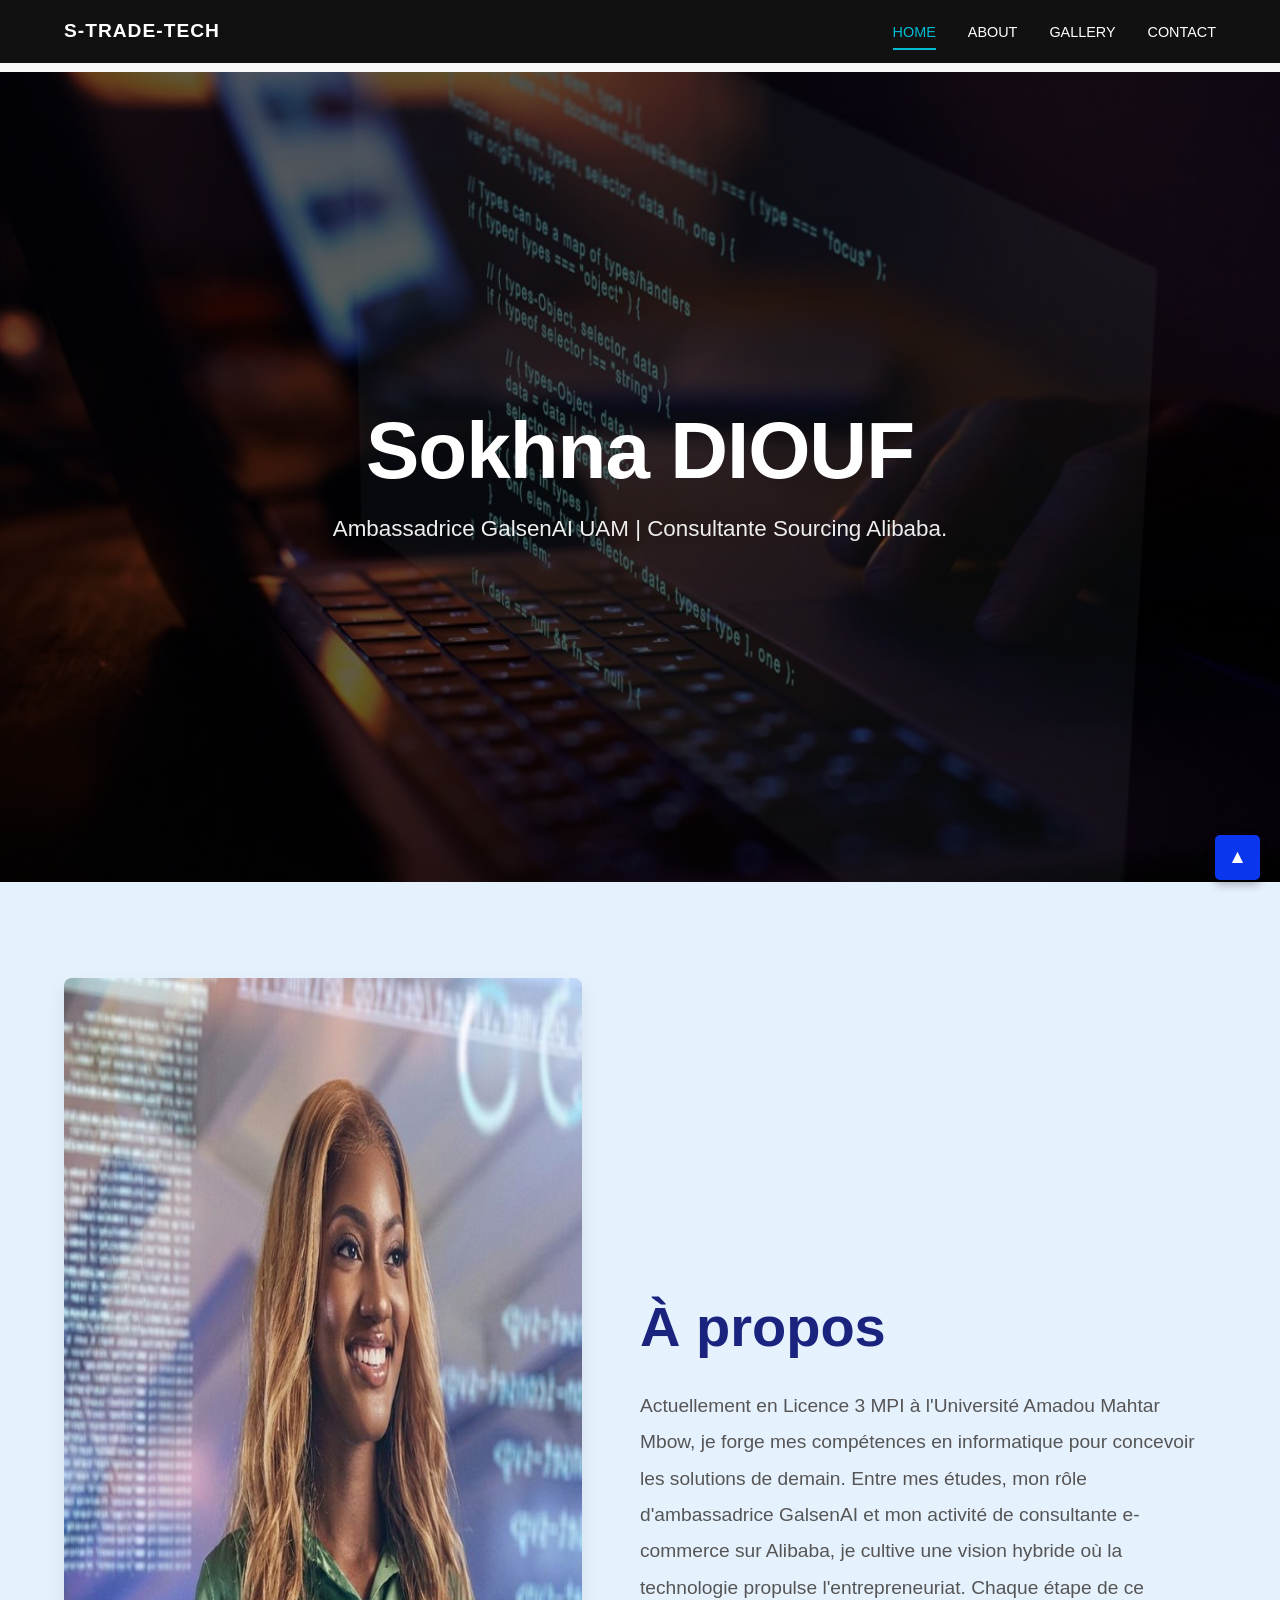
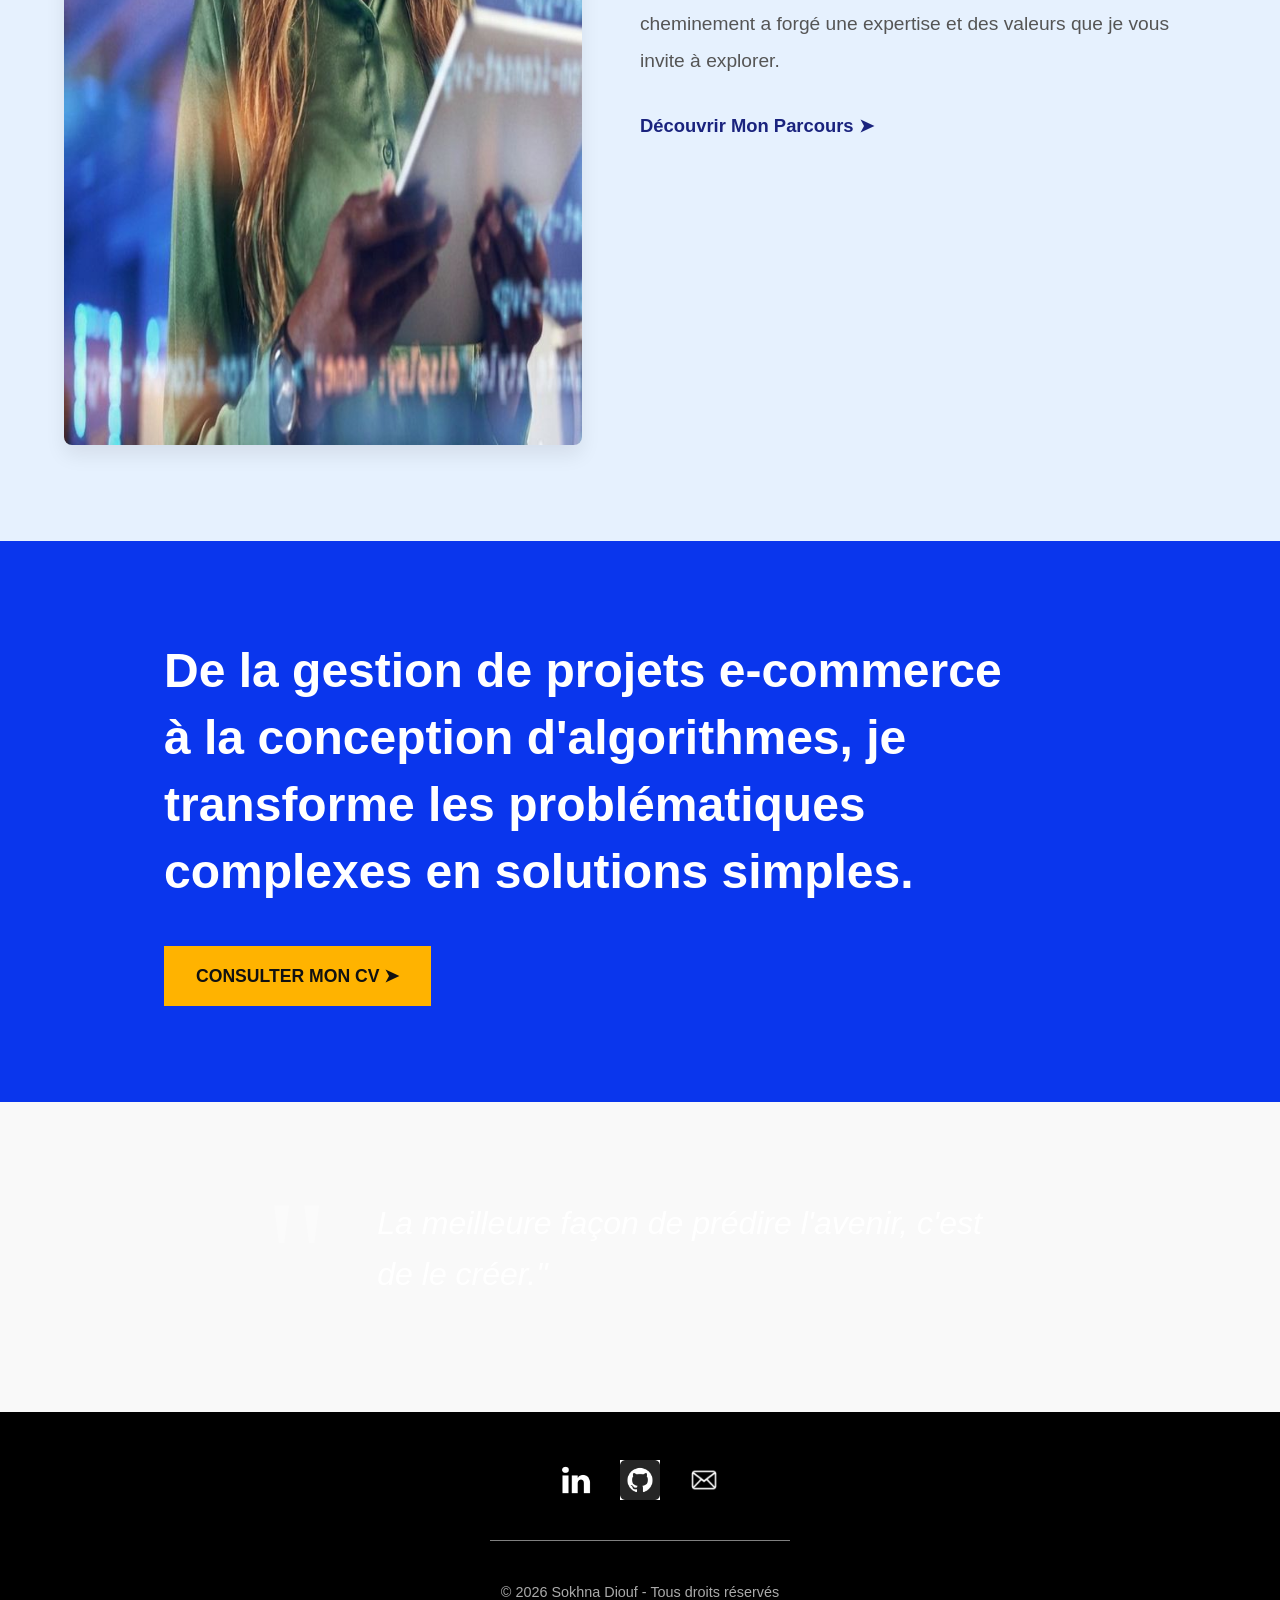
==== index.html @ de146902 "Add files via upload" ====
<!DOCTYPE html>
<html lang="fr">
<head>
    <meta charset="UTF-8">
    <meta name="viewport" content="width=device-width, initial-scale=1.0">
    <title>Portfolio - Sokhna DIOUF</title>
    <link rel="stylesheet" href="css/style.css">
</head>
<body>

    <header>
        <nav class="navbar">
            <div class="container nav-container">
                <a href="index.html" class="logo">S-TRADE-TECH</a>
                <ul class="nav-links">
                    <li><a href="index.html" class="active">Home</a></li>
                    <li><a href="pages/about.html">About</a></li>
                    <li><a href="pages/gallery.html">Gallery</a></li>
                    <li><a href="pages/contact.html">Contact</a></li>
                </ul>
            </div>
        </nav>
    </header>

    <main>
        <section class="hero">
            <div class="container hero-content">
                <h1 class="name">Sokhna DIOUF</h1>
                <p class="tagline">Ambassadrice GalsenAI UAM | Consultante Sourcing Alibaba.</p>
            </div>
        </section>

        <section id="about" class="about-section">
            <div class="container about-container">
                
                <div class="about-image">
                    <img src="images/photo.jpeg" alt="Photo de profil Sokhna DIOUF">
                </div>

                <div class="about-text">
                    <h2>À propos</h2>
                    <p>Actuellement en Licence 3 MPI à l'Université Amadou Mahtar Mbow, je forge mes compétences en informatique pour concevoir les solutions de demain. Entre mes études, mon rôle d'ambassadrice GalsenAI et mon activité de consultante e-commerce sur Alibaba, je cultive une vision hybride où la technologie propulse l'entrepreneuriat. Chaque étape de ce cheminement a forgé une expertise et des valeurs que je vous invite à explorer.</p>
                    <a href="pages/about.html" class="btn-link">Découvrir Mon Parcours &#10148;</a>
                </div>

            </div>
        </section>

        <section class="cta-section">
            <div class="container cta-container">
                <h2>De la gestion de projets e-commerce à la conception d'algorithmes, je transforme les problématiques complexes en solutions simples.</h2>
                <a href="images/CV_SokhnaDIOUF.pdf" target="_blank" class="btn-primary">Consulter Mon CV &#10148;</a>
            </div>
        </section>
    </main>

    <section class="quote-section">
        <div class="container quote-container">
            <div class="quote-icon">"</div>
            <div class="quote-text">
                <blockquote>La meilleure façon de prédire l'avenir, c'est de le créer."</blockquote>
            </div>
        </div>
    </section>

    <footer>
        <div class="container footer-container">
            
            <div class="social-links">
                <a href="https://www.linkedin.com/in/SokhnaD" target="_blank" aria-label="LinkedIn">
                    <img src="images/link.jpeg" alt="LinkedIn" class="social-icon">
                </a>
                <a href="https://github.com/SokhnaDiouf1" target="_blank" aria-label="GitHub">
                    <img src="images/github.jpeg" alt="GitHub" class="social-icon">
                </a>
                <a href="mailto:diouf.sokhna4@uam.edu.sn" aria-label="Email">
                    <img src="images/mail.jpeg" alt="Email" class="social-icon">
                </a>
            </div>
            <hr class="footer-separator">

            <p>&copy; 2026 Sokhna Diouf - Tous droits réservés</p>
        </div>
    </footer>

    <a href="#" class="scroll-top" aria-label="Remonter en haut">&#9650;</a>

</body>
</html>
---- css/style.css ----
/* =========================================
   1. Styles Généraux 
   ========================================= */
html { scroll-behavior: smooth;}
   * {
    margin: 0;
    padding: 0;
    box-sizing: border-box;
}

body {
    font-family: 'Segoe UI', Tahoma, Geneva, Verdana, sans-serif;
    line-height: 1.6;
    color: #333;
    background-color: #f9f9f9;
    padding-top: 4.5rem; 
}

.container {
    max-width: 1200px;
    margin: 0 auto;
    padding: 0 1.5rem;
}

a {
    text-decoration: none;
    color: inherit;
}

ul {
    list-style: none;
}

img {
    max-width: 100%;
    height: auto;
    display: block;
}

/* =========================================
   2. En-tête et Navigation
   ========================================= */
header {
    background-color: #111;
    color: #fff;
    padding: 1rem 0;
    position: fixed;
    width: 100%;
    top: 0;
    z-index: 1000;
}

.nav-container {
    display: flex;
    justify-content: space-between;
    align-items: center;
}

.logo {
    font-size: 1.2rem;
    font-weight: 700;
    letter-spacing: 1px;
}

.nav-links {
    display: flex;
    gap: 1rem;
}

.nav-links a {
    font-size: 0.85rem;
    text-transform: uppercase;
    font-weight: 500;
    transition: color 0.3s ease;
    padding: 0.5rem 0;
}

.nav-links a:hover,
.nav-links a.active {
    color: #00bcd4; 
    border-bottom: 2px solid #00bcd4;
}

/* =========================================
   3. L'accueil en haut
   ========================================= */
.hero {
    background-image: linear-gradient(rgba(0, 0, 0, 0.6), rgba(0, 0, 0, 0.6)), url('../images/fond.jpeg');
    background-size: cover;
    background-position: center;
    background-attachment: fixed;
    height: 60vh; /* Hauteur sur mobile */
    display: flex;
    justify-content: center;
    align-items: center;
    text-align: center;
    color: #fff;
}

.hero-content {
    max-width: 90%;
}

.hero .name {
    font-size: 2.8rem;
    font-weight: 700;
    margin-bottom: 1rem;
    line-height: 1.1;
    letter-spacing: -1px;
}

.hero .tagline {
    font-size: 1rem;
    font-weight: 300;
    color: #eee;
}

/* =========================================
   4. Section À propos
   ========================================= */
.about-section {
    padding: 4rem 0;
    background-color: #e6f1fe; 
}

/* Base Mobile-First pour À propos */
.about-container {
    display: flex;
    flex-direction: column;
    gap: 2rem;
}

.about-image img {
    width: 100%;
    height: auto; 
    border-radius: 8px;
    box-shadow: 0 10px 20px rgba(0, 0, 0, 0.08);
}

.about-text h2 {
    font-size: 2.5rem;
    color: #1A237E; 
    margin-bottom: 1rem;
    font-weight: 700;
}

.about-text p {
    font-size: 1.2rem; 
    color: #555;
    line-height: 1.9; 
    margin-bottom: 2rem; 
}

.btn-link {
    display: inline-block;
    font-size: 1.15rem; 
    font-weight: 600;
    color: #1A237E; 
    transition: color 0.3s ease;
}

.btn-link:hover {
    color: #00bcd4;
}

/* =========================================
   5. Media Queries (Tablette et PC)
   ========================================= */
@media (min-width: 768px) {
    /* Menu Navigation */
    .nav-links {
        gap: 2rem;
    }
    .nav-links a {
        font-size: 0.9rem;
    }

    /* Section Hero */
    .hero {
        height: 90vh;
    }
    .hero .name {
        font-size: 5rem;
    }
    .hero .tagline {
        font-size: 1.4rem;
    }

    /* Section À propos */
    .about-section {
        padding: 6rem 0;
    }
    .about-container {
        flex-direction: row; 
        align-items: center;  
        justify-content: space-between;
        gap: 3rem;
    }
    .about-image {
        flex: 0 0 45%; 
    }
    .about-text {
        flex: 0 0 50%; 
    }
    .about-text h2 {
        font-size: 3.5rem;
    }
}
/* =========================================
   6. Pied de page
   ========================================= */
footer {
    background-color: #222;
    color: #bbb;
    text-align: center;
    padding: 2rem 1rem;
    font-size: 0.9rem;
}
/* =========================================
   7. Section Call to Action 
   ========================================= */
.cta-section {
    background-color: #0A36ED;
    color: #ffffff;
    padding: 4rem 0;
}

.cta-container {
    max-width: 1000px; 
}

.cta-section h2 {
    font-size: 2rem;
    font-weight: 700;
    line-height: 1.4;
    margin-bottom: 2.5rem;
}


.btn-primary {
    display: inline-block;
    background-color: #FFB300;
    color: #111; 
    padding: 1rem 2rem;
    font-size: 1.1rem;
    font-weight: 700;
    text-transform: uppercase;
    transition: all 0.3s ease;
}


.btn-primary:hover {
    background-color: #FFA000; 
    color: #000;
    transform: translateY(-3px); 
}

/* =========================================
   8. Media Queries pour la section Bleue
   ========================================= */
@media (min-width: 768px) {
    .cta-section {
        padding: 6rem 0;
    }
    
    .cta-section h2 {
        font-size: 3rem; 
        max-width: 90%;
    }
}
/* =========================================
   9. Section Citation
   ========================================= */
.quote-section {
    
    background-image: linear-gradient(rgba(0, 0, 0, 0.7), rgba(0, 0, 0, 0.7)), url('../images/iMe.jpeg');
    background-size: cover;
    background-position: center;
    background-attachment: fixed; 
    color: #fff;
    padding: 4rem 0;
    text-align: center;
}

.quote-container {
    display: flex;
    flex-direction: column;
    align-items: center;
    gap: 1rem;
}

.quote-icon {
    font-size: 6rem;
    font-family: serif;
    color: rgba(255, 255, 255, 0.3);
    line-height: 0.5;
    margin-top: 2rem;
}

.quote-text blockquote {
    font-size: 1.5rem;
    font-style: italic;
    font-weight: 300;
    margin-bottom: 1rem;
}

.quote-text cite {
    font-size: 1rem;
    font-weight: 700;
    color: #FFB300; 
}

/* =========================================
   10. Footer & Animations CSS
   ========================================= */
footer {
    background-color: #000000;
    color: #fff;
    padding: 3rem 0;
    text-align: center;
}

.footer-container {
    display: flex;
    flex-direction: column;
    align-items: center;
    gap: 2rem;
}

.social-links {
    display: flex;
    gap: 1.5rem;
}

.social-links a {
    color: #fff;
    transition: transform 0.3s ease, color 0.3s ease;
}

.social-links a:hover {
    color: #FFB300;
    transform: translateY(-5px) scale(1.1); 
}

footer p {
    font-size: 0.9rem;
    color: #aaa;
}
.social-icon {
    width: 40px;
    height: 40px;

}
/* Style de la ligne de séparation du footer */
.footer-separator {
    width: 50%; 
    max-width: 300px; 
    border: none;
    border-top: 1px solid rgba(255, 255, 255, 0.5); 
    margin: 0.5rem 0; 
}

/* =========================================
   11. Bouton Scroll to Top 
   ========================================= */
.scroll-top {
    position: fixed;
    bottom: 20px;
    right: 20px;
    background-color: #0A36ED;
    color: #fff;
    width: 45px;
    height: 45px;
    display: flex;
    justify-content: center;
    align-items: center;
    border-radius: 5px;
    font-size: 1.2rem;
    box-shadow: 0 4px 10px rgba(0, 0, 0, 0.3);
    transition: background-color 0.3s ease, transform 0.3s ease;
    z-index: 100;
}

.scroll-top:hover {
    background-color: #FFB300;
    color: #111;
    transform: translateY(-3px);
}

/* =========================================
   12. Media Queries (Tablette et PC)
   ========================================= */
@media (min-width: 768px) {
    .quote-section {
        padding: 6rem 0;
    }
    
    .quote-container {
        flex-direction: row;  
        justify-content: center;
        text-align: left;
        gap: 3rem;
        max-width: 800px;
        margin: 0 auto;
    }

    .quote-icon {
        font-size: 10rem;
        margin-top: 0;
    }

    .quote-text blockquote {
        font-size: 2rem;
    }
}

/* =========================================
   13. Page "À propos" (about.html)
/* =========================================
    /* Hero spécifique à la page About */

.hero-about {
    background-image: linear-gradient(rgba(0, 0, 0, 0.4), rgba(0, 0, 0, 0.6)), url('../images/fondAbout.jpeg');
    background-size: cover;
    background-position: center;
    height: 55vh; 
    display: flex;
    align-items: center;
  
}


.hero-about .container {
    width: 100%;
}

.hero-title {
    color: #fff;
    font-size: 4rem;
    font-weight: 700;
    text-align: left;  
}

.hero-title::after {
    content: '';
    display: block;
    width: 60px;
    height: 3px;
    background-color: #ffffff;
    margin: 15px 0 0 0; 
}

.about-page-wrapper {
    background-color: #E6F1FE;
    padding: 3rem 0;
}

/* --- Section Profil & Description --- */
.profile-container {
    display: flex;
    flex-direction: column;
    gap: 2rem;
}

/* Titre : Mon Profil */
.title-blue-small {
    color: #1A237E; 
    font-size: 1.1rem; 
    text-transform: uppercase; 
    margin-top: 0;
    margin-bottom: 1rem;
    font-weight: 700;
}

/* Titre : Description personnelle  */
.title-dark-large {
    color: #222222; 
    font-size: 2.5rem; 
    margin-top: 0;
    margin-bottom: 1.5rem;
    font-weight: 700;
}

.profile-column p {
    color: #444;
    line-height: 1.8;
}

/* Le Séparateur  */
.about-separator {
    border: none;
    border-top: 2px solid #ccc;
    margin: 3rem 0;
}

/* Section Parcours Académique  */
.section-title {
    color: #222222; 
    font-size: 2.5rem;
    margin-bottom: 2.5rem;
    font-weight: 700;
}

.education-container {
    display: flex;
    flex-direction: column;
    gap: 1.5rem;
}

.education-card {
    background-color: #fff;
    border-radius: 8px;
    box-shadow: 0 4px 15px rgba(0, 0, 0, 0.05);
    overflow: hidden;
    display: flex;
    flex-direction: column;
}

.card-header {
    background-color: #dbe2f9;
    color: #1A237E;
    font-weight: 700;
    font-size: 1.1rem;
    padding: 1rem;
    text-align: center;
    border-bottom: 2px solid #1A237E;
}

.card-body {
    padding: 1.5rem;
    flex-grow: 1; 
}

.card-body ul {
    list-style-type: none;
}

.card-body li {
    position: relative;
    padding-left: 1.5rem;
    margin-bottom: 0.8rem;
    color: #555;
    font-size: 0.95rem;
}

.card-body li::before {
    content: "■";
    color: #1A237E;
    position: absolute;
    left: 0;
    font-size: 0.8rem;
}

/* =========================================
   14. Media Queries Page "À propos" (PC/Tablette)
   ========================================= */
@media (min-width: 768px) {
    .hero-title {
        font-size: 4.5rem;
    }

    .profile-container {
        flex-direction: row; 
        gap: 4rem;
    }

    .profile-column {
        flex: 1; 
    }

    .column-title {
        font-size: 2rem;
    }

    .education-container {
        flex-direction: row; 
        align-items: stretch; 
        gap: 2rem;
    }

    .education-card {
        flex: 1; 
    }
}

/* =========================================
   15. Section Compétences (Barres de progression)
   ========================================= */
.skills-section {
    padding: 2rem 0 4rem 0; 
}

.skills-container {
    display: flex;
    flex-direction: column;
    gap: 1.5rem; 
    max-width: 900px; 
}

.skill-box {
    width: 100%;
}


.skill-bar-bg {
    background-color: #f1ecf1; 
    border-radius: 50px; 
    height: 45px;
    width: 100%;
    overflow: hidden; 
    box-shadow: inset 0 1px 3px rgba(0,0,0,0.1);
}


.skill-bar-fill {
    background-color: #1A237E; 
    height: 100%;
    border-radius: 50px;
    display: flex;
    justify-content: space-between; 
    align-items: center;
    padding: 0 1.5rem;
    color: #ffffff;
    font-weight: 600;
    font-size: 0.95rem;
    
    /* ANIMATION CSS */
    width: 0; 
    animation: fillBar 1.5s ease-out 1.5s forwards; 
}

/* Définition de l'animation CSS */
@keyframes fillBar {
    0% {
        width: 0;
    }
    100% {
        width: var(--target-width); 
    }
}

/* =========================================
   16. Page "Galerie / Projets" (gallery.html)
   ========================================= */

/* Hero de la Galerie */
.hero-gallery {
    background-image: linear-gradient(rgba(0, 0, 0, 0.5), rgba(0, 0, 0, 0.7)), url('../images/gallery.jpeg');
    background-size: cover;
    background-position: center;
    height: 75vh; 
    display: flex;
    align-items: center;
    justify-content: flex-start; 
}

/* --- LE TITRE GALLERY --- */
.hero-gallery .hero-title {
    color: #ffffff;
    font-size: 4rem;
    font-weight: 700;
    text-align: left !important; /* l'alignement à gauche */
    margin: 0 !important; 
    padding-bottom: 20px; 
}

/* TRAIT BLANC */
.hero-gallery .hero-title::after {
    content: '';
    display: block;
    width: 60px;
    height: 3px;
    background-color: #ffffff;
    margin: 15px 0 0 0 !important; 
}
/*force le conteneur de la galerie à s'aligner à gauche */
.hero-gallery .container {
    display: flex;
    justify-content: flex-start;
    width: 100%;
}

/* Bannières noires "Projets" et "Certifications" */
.section-banner {
    background-color: #1a1a1a;
    color: #ffffff;
    padding: 2rem 0;
}

.banner-content {
    display: flex;
    flex-direction: column;
    align-items: center;
    gap: 1rem;
}

.banner-icon {
    width: 40px;
    height: 40px;
}

/* Section des Projets */
.projects-section {
    padding: 4rem 0;
    background-color: #f9f9f9;
}

/* Structure mobile pour un projet  */
.project-row {
    display: flex;
    flex-direction: column;
    gap: 2rem;
    margin-bottom: 4rem;
}

.project-number {
    color: #1A237E;
    font-size: 1.2rem;
    font-weight: 700;
    display: block;
    margin-bottom: 0.5rem;
}

.project-title {
    color: #222;
    font-size: 1.8rem;
    margin-bottom: 1.5rem;
    line-height: 1.3;
}

.project-text-content p {
    color: #555;
    line-height: 1.8;
}

/* Les photos des projets */
.project-image img {
    width: 100%;
    height: auto;
    border-radius: 8px;
    box-shadow: 0 5px 15px rgba(0,0,0,0.1);
}

/* --- Section Certifications --- */
.certifications-section {
    padding: 4rem 0;
    background-color: #f1ecf1;
}

.certifications-container {
    display: flex;
    flex-direction: column;
    gap: 2rem;
}

.cert-card {
    background-color: #ffffff;
    padding: 2rem 1.5rem;
    border-radius: 8px;
    box-shadow: 0 4px 10px rgba(0,0,0,0.05);
    text-align: center;
    transition: transform 0.3s ease;
}

.cert-card:hover {
    transform: translateY(-10px);
}

/* L'image au-dessus de la certification */
.cert-image {
    width: 100%;
    height: auto;
    border-radius: 6px;
    margin-bottom: 1.5rem;
    box-shadow: 0 4px 8px rgba(0,0,0,0.1);
}

.cert-title {
    color: #1A237E;
    font-size: 1.4rem;
    margin-bottom: 1rem;
}

.cert-card p {
    color: #555;
    font-size: 0.95rem;
    line-height: 1.6;
}

/* --- Section Événements --- */
.events-section {
    padding: 4rem 0;
    background-color: #ffffff;
}

.events-container {
    display: flex;
    flex-direction: column;
    gap: 2rem;
}

.event-card {
    background-color: #f9f9f9;
    border-radius: 8px;
    overflow: hidden; 
    box-shadow: 0 4px 10px rgba(0,0,0,0.05);
    text-align: center;
}

.event-image {
    width: 100%;
    height: 250px; /* Force toutes les photos à avoir la même hauteur */
    object-fit: cover; 
}

.event-title {
    color: #1A237E;
    font-size: 1.2rem;
    padding: 1.5rem;
    margin: 0;
}

/* --- Distinctions & Honneurs --- */
.distinctions-banner {
    background-color: #1a1a1a; 
}

.distinctions-section {
    padding: 5rem 0;
    background-color: #f1ecf1; 
}

.distinctions-wrapper {
    display: flex;
    flex-direction: column; 
    align-items: center;
    gap: 3rem;
}

.distinctions-image-container {
    flex: 1; 
    display: flex;
    justify-content: center;
}

.distinctions-image {
    max-width: 100%;
    height: auto;
    border-radius: 12px; 
    box-shadow: 0 10px 30px rgba(0,0,0,0.15); 
}

.distinctions-text-container {
    flex: 1.5; 
}

.distinctions-text-container h3 {
    color: #1A237E; 
    font-size: 2.2rem;
    margin-bottom: 1.5rem;
    line-height: 1.2;
}

.distinctions-text-container p {
    color: #555;
    font-size: 1.1rem;
    line-height: 1.8;
}

/* =========================================
   17. Media Queries Galerie (Tablette et PC)
   ========================================= */
@media (min-width: 768px) {
    /* L'alignement des projets côte à côte sur PC */
    .project-row {
        flex-direction: row;
        align-items: center; 
        gap: 4rem;
    }
    
    /* Inversion de la disposition pour le projet 2 */
    .project-row.reverse {
        flex-direction: row-reverse;
    }

    .project-text-content {
        flex: 1; 
    }

    .project-image {
        flex: 1; 
    }

    .project-title {
        font-size: 2.2rem;
    }

    /* Alignement des 3 certifications côte à côte */
    .certifications-container {
        flex-direction: row;
        align-items: stretch;
    }

    .cert-card {
        flex: 1; 
    }
    .events-container {
        flex-direction: row;
    }
    .event-card {
        flex: 1;
    }
    .distinctions-wrapper {
        flex-direction: row; 
        align-items: flex-start; 
        gap: 5rem; 
    }
}

/* =========================================
   18. Page "Contact" (contact.html)
   ========================================= */

/* Hero de Contact  */
.hero-contact {
    background-image: linear-gradient(rgba(0, 0, 0, 0.5), rgba(0, 0, 0, 0.7)), url('../images/fondcontact.jpeg');
    background-size: cover;
    background-position: center;
    height: 75vh;
    display: flex;
    align-items: center;
}

.hero-contact .container {
    display: flex;
    justify-content: flex-start;
    width: 100%;
}

.hero-contact .hero-title {
    color: #ffffff;
    font-size: 4rem;
    font-weight: 700;
    text-align: left !important;
    margin: 0 !important;
    position: relative;
    padding-bottom: 20px;
}

.hero-contact .hero-title::after {
    content: '';
    display: block;
    width: 60px;
    height: 3px;
    background-color: #ffffff;
    margin: 15px 0 0 0 !important;
}

/* --- Section du Formulaire et des Infos --- */
.contact-section {
    padding: 5rem 0;
    background-color: #f4f4f4;
}

/* Le grand conteneur */
.contact-container {
    display: flex;
    flex-direction: column; 
    gap: 3rem;
}

/* Colonne Informations */
.contact-info {
    background-color: #ffffff;
    padding: 3rem;
    border-radius: 8px;
    box-shadow: 0 4px 15px rgba(0,0,0,0.05);
}

.contact-info h2 {
    color: #1A237E;
    font-size: 2rem;
    margin-bottom: 1rem;
}

.contact-info p {
    color: #555;
    line-height: 1.8;
    margin-bottom: 2rem;
}

.info-list {
    list-style: none;
    padding: 0;
}

.info-list li {
    margin-bottom: 1.5rem;
    font-size: 1.1rem;
    color: #333;
}

.info-list a {
    color: #1A237E;
    text-decoration: none;
    font-weight: bold;
}

.info-list a:hover {
    text-decoration: underline;
}

/* Colonne Formulaire */
.contact-form-wrapper {
    background-color: #ffffff;
    padding: 3rem;
    border-radius: 8px;
    box-shadow: 0 4px 15px rgba(0,0,0,0.05);
}

.input-group {
    margin-bottom: 1.5rem;
}

.input-group label {
    display: block;
    margin-bottom: 0.5rem;
    color: #333;
    font-weight: 600;
}

.input-group input,
.input-group textarea {
    width: 100%;
    padding: 1rem;
    border: 1px solid #ddd;
    border-radius: 4px;
    font-family: 'Poppins', sans-serif;
    font-size: 1rem;
    transition: border-color 0.3s ease;
}

.input-group input:focus,
.input-group textarea:focus {
    outline: none;
    border-color: #1A237E; /* La bordure devient bleue quand on clique dedans */
}

.btn-submit {
    background-color: #1A237E;
    color: #ffffff;
    border: none;
    padding: 1rem 2rem;
    font-size: 1.1rem;
    font-weight: 600;
    border-radius: 4px;
    cursor: pointer;
    width: 100%;
    transition: background-color 0.3s ease, transform 0.2s ease;
}

.btn-submit:hover {
    background-color: #121858;
    transform: translateY(-2px); /* Petit effet de soulèvement au survol */
}

/* Media Query : Écrans d'ordinateur  */
@media (min-width: 768px) {
    .contact-container {
        flex-direction: row; 
        align-items: flex-start;
        gap: 4rem;
    }

    /* Chaque colonne prend 50% de l'espace*/
    .contact-info {
        flex: 1;
    }

    .contact-form-wrapper {
        flex: 1;
    }
}
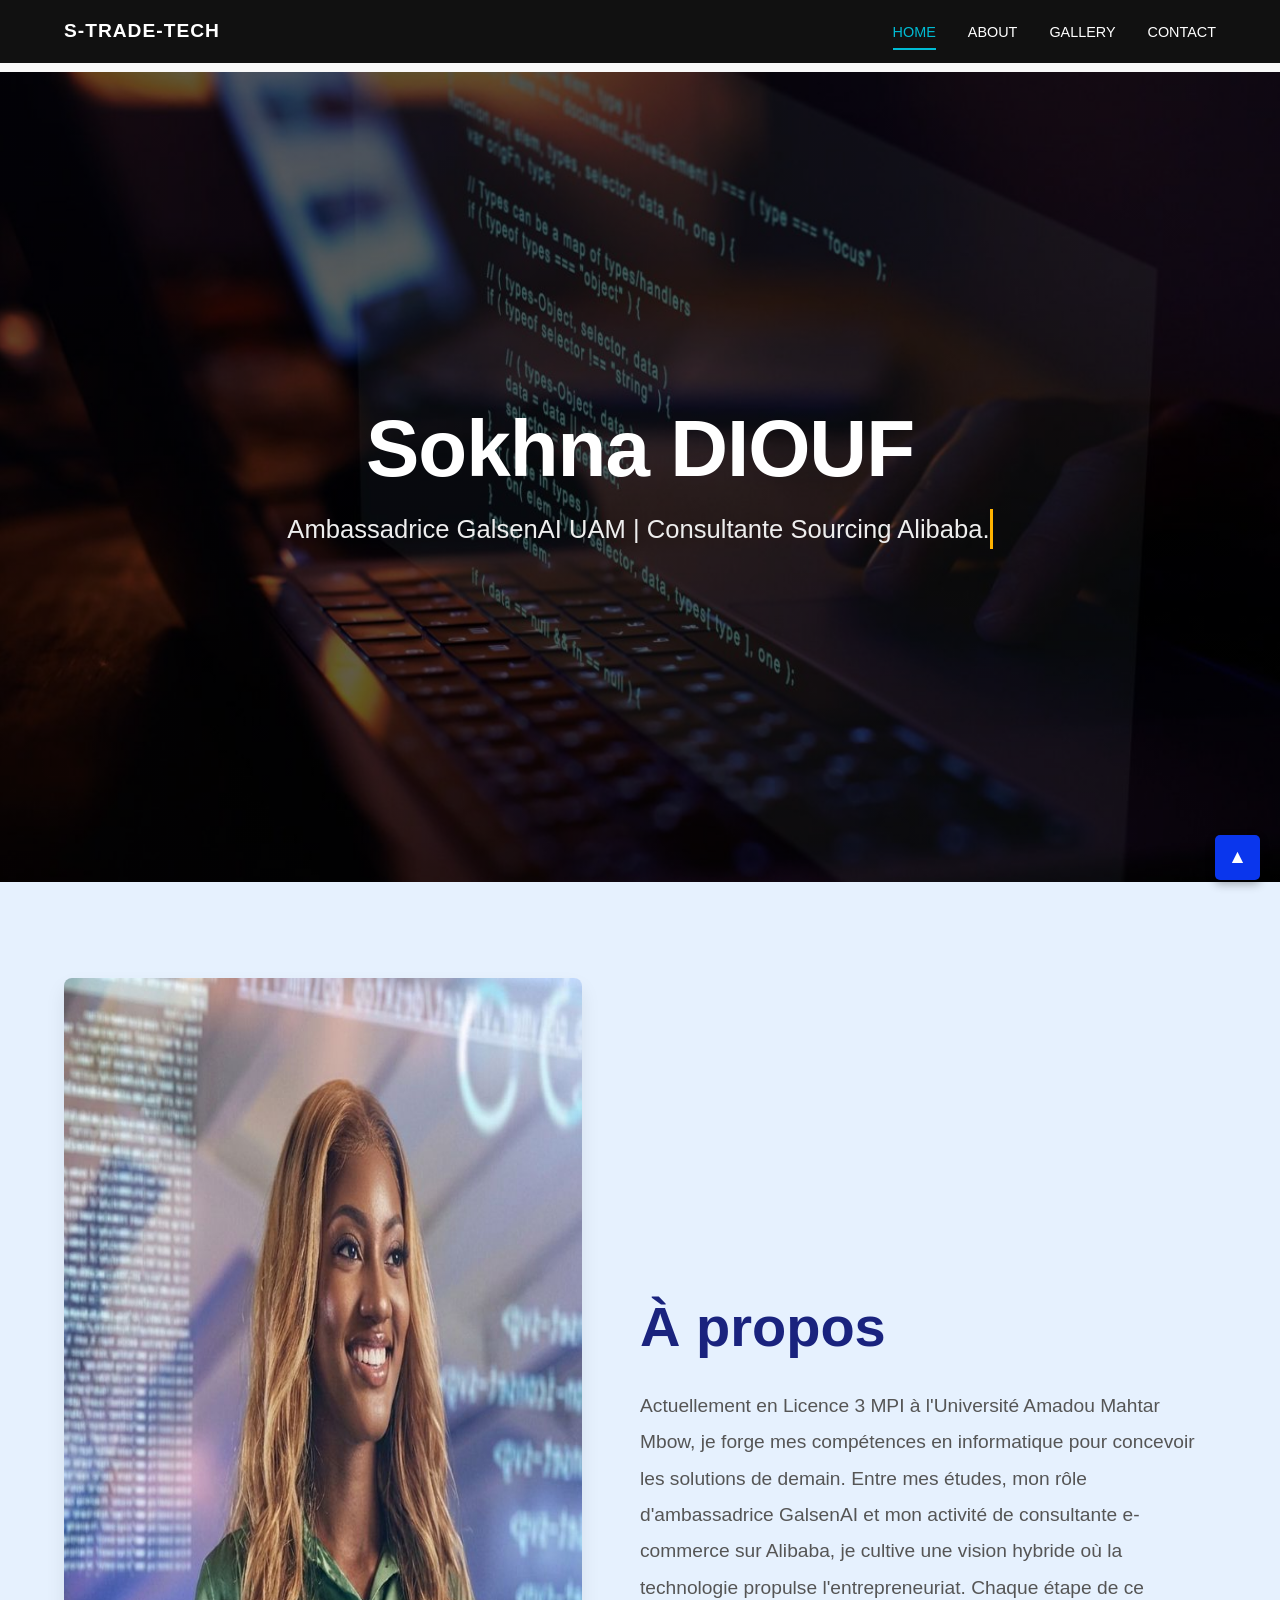
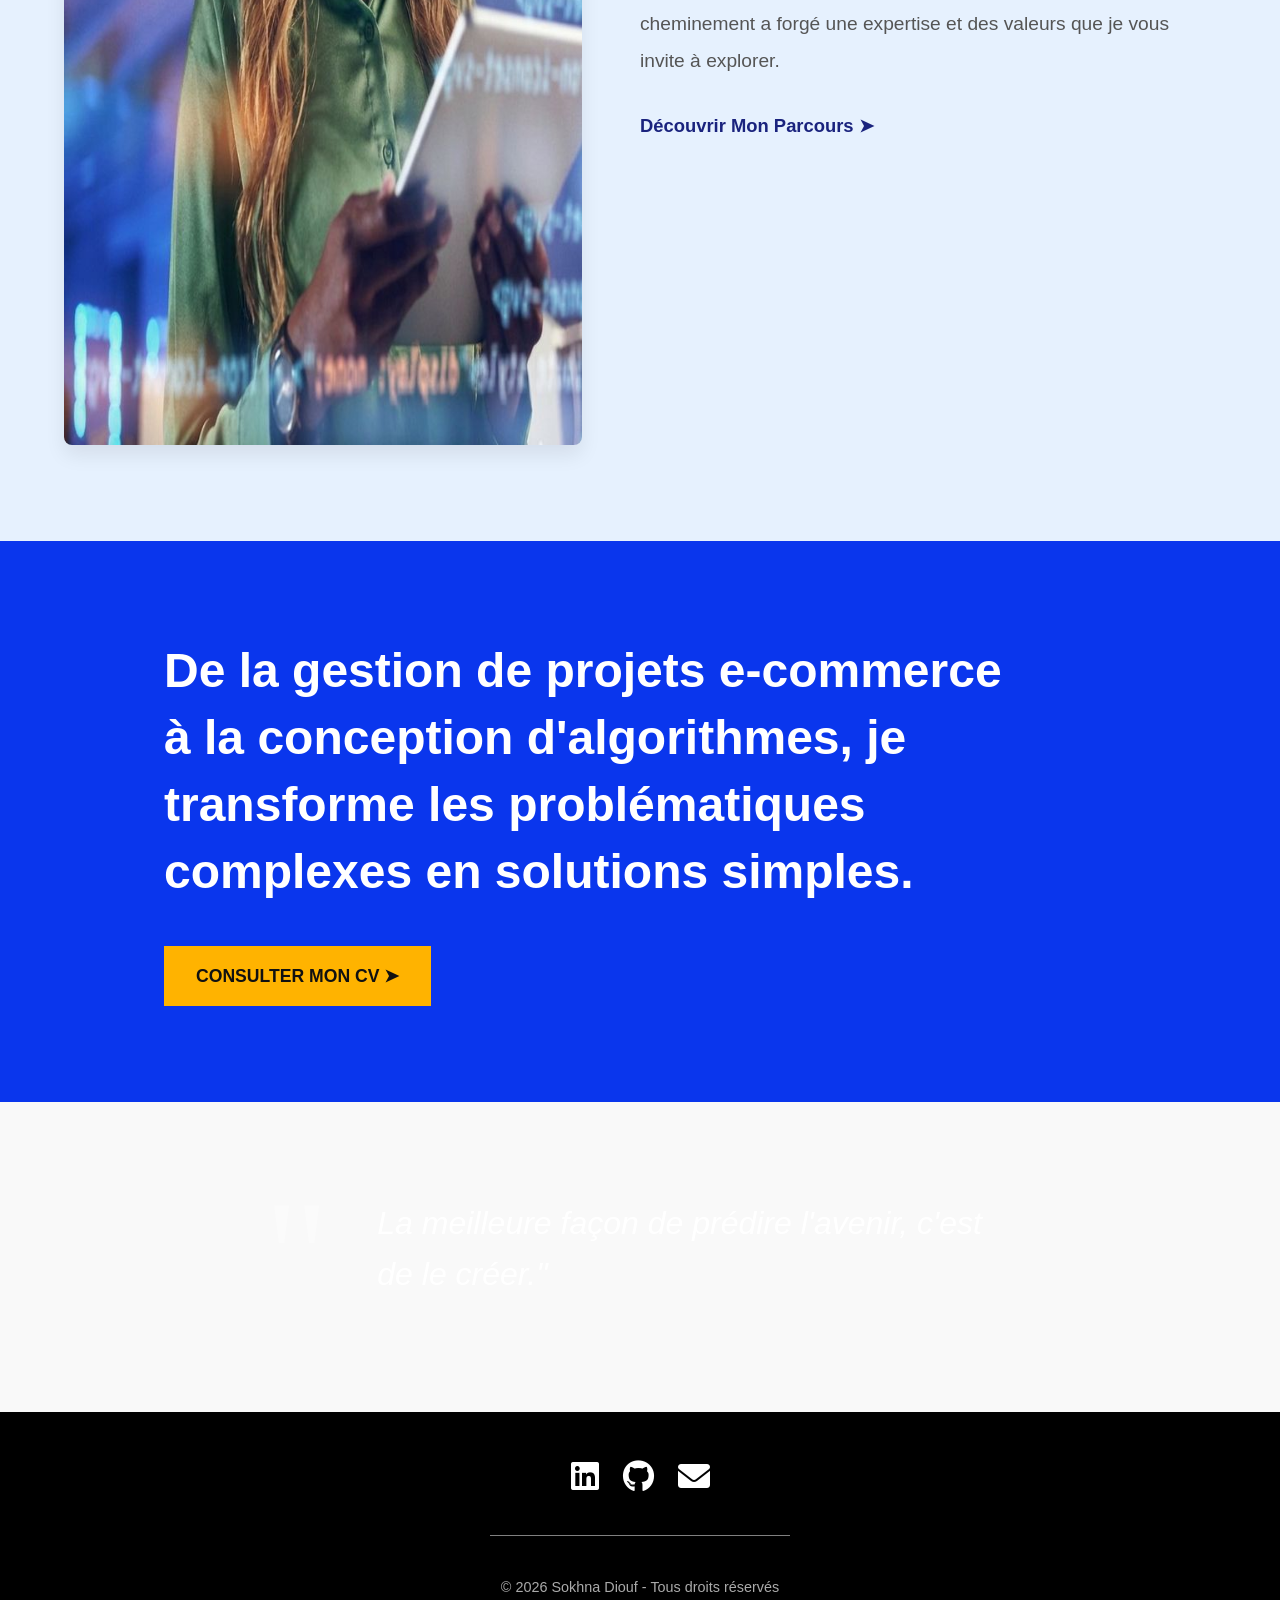
==== commit 8ce5d4bf: "index.html" ====
--- a/index.html
+++ b/index.html
@@ -4,6 +4,7 @@
     <meta charset="UTF-8">
     <meta name="viewport" content="width=device-width, initial-scale=1.0">
     <title>Portfolio - Sokhna DIOUF</title>
+    <link rel="stylesheet" href="https://cdnjs.cloudflare.com/ajax/libs/font-awesome/6.0.0/css/all.min.css">
     <link rel="stylesheet" href="css/style.css">
 </head>
 <body>
@@ -12,12 +13,13 @@
         <nav class="navbar">
             <div class="container nav-container">
                 <a href="index.html" class="logo">S-TRADE-TECH</a>
-                <ul class="nav-links">
+                <ul class="nav-links" id="navLinks">
                     <li><a href="index.html" class="active">Home</a></li>
                     <li><a href="pages/about.html">About</a></li>
                     <li><a href="pages/gallery.html">Gallery</a></li>
                     <li><a href="pages/contact.html">Contact</a></li>
                 </ul>
+                <div class="burger" id="burgerMenu">☰</div>
             </div>
         </nav>
     </header>
@@ -26,7 +28,7 @@
         <section class="hero">
             <div class="container hero-content">
                 <h1 class="name">Sokhna DIOUF</h1>
-                <p class="tagline">Ambassadrice GalsenAI UAM | Consultante Sourcing Alibaba.</p>
+                <p class="typewriter">Ambassadrice GalsenAI UAM | Consultante Sourcing Alibaba.</p>
             </div>
         </section>
 
@@ -68,13 +70,13 @@
             
             <div class="social-links">
                 <a href="https://www.linkedin.com/in/SokhnaD" target="_blank" aria-label="LinkedIn">
-                    <img src="images/link.jpeg" alt="LinkedIn" class="social-icon">
+                    <i class="fab fa-linkedin social-icon"></i>
                 </a>
                 <a href="https://github.com/SokhnaDiouf1" target="_blank" aria-label="GitHub">
-                    <img src="images/github.jpeg" alt="GitHub" class="social-icon">
+                    <i class="fab fa-github social-icon"></i>
                 </a>
                 <a href="mailto:diouf.sokhna4@uam.edu.sn" aria-label="Email">
-                    <img src="images/mail.jpeg" alt="Email" class="social-icon">
+                    <i class="fas fa-envelope social-icon"></i>
                 </a>
             </div>
             <hr class="footer-separator">
@@ -84,6 +86,13 @@
     </footer>
 
     <a href="#" class="scroll-top" aria-label="Remonter en haut">&#9650;</a>
+    <script>
+        const burger = document.getElementById('burgerMenu');
+        const nav = document.getElementById('navLinks');
+        burger.addEventListener('click', () => {
+            nav.classList.toggle('active');
+        });
+    </script>
 
 </body>
-</html>+</html>
--- a/css/style.css
+++ b/css/style.css
@@ -115,6 +115,48 @@
     color: #eee;
 }
 
+.typewriter {
+  font-size: 1.3rem;
+  font-weight: 400;
+  color: #eee;
+  overflow: hidden;
+  white-space: nowrap;
+  margin: 0 auto;
+  border-right: 3px solid #FFB300;   /* le curseur */
+  width: 0;
+  animation: typing 4s steps(60, end) forwards,
+             blink 0.8s step-end infinite;
+}
+
+/* L'écriture */
+@keyframes typing {
+  from { width: 0; }
+  to   { width: 100%; }
+}
+
+/* Le clignotement du curseur */
+@keyframes blink {
+  50% { border-color: transparent; }
+}
+
+/* Taille plus grande sur PC */
+@media (min-width: 768px) {
+  .typewriter {
+    font-size: 1.6rem;
+  }
+}
+
+
+@keyframes scrollText {
+  0%   { transform: translateX(0); }
+  100% { transform: translateX(-100%); }
+}
+
+@keyframes scrollText2 {
+  0%   { transform: translateX(0); }
+  100% { transform: translateX(-100%); }
+}
+
 /* =========================================
    4. Section À propos
    ========================================= */
@@ -204,6 +246,9 @@
     }
     .about-text h2 {
         font-size: 3.5rem;
+    }
+    .marquee span {
+        font-size: 1.4rem;
     }
 }
 /* =========================================
@@ -347,9 +392,14 @@
     color: #aaa;
 }
 .social-icon {
-    width: 40px;
-    height: 40px;
-
+    font-size: 2rem;  /* Taille de l'icône, ajuste selon ton besoin */
+    color: #fff;
+    transition: color 0.3s ease, transform 0.3s ease;
+}
+
+.social-links a:hover .social-icon {
+    color: #FFB300;
+    transform: translateY(-5px) scale(1.1);
 }
 /* Style de la ligne de séparation du footer */
 .footer-separator {
@@ -586,6 +636,9 @@
 /* =========================================
    15. Section Compétences (Barres de progression)
    ========================================= */
+/* =========================================
+   15. Section Compétences (Barres de progression)
+   ========================================= */
 .skills-section {
     padding: 2rem 0 4rem 0; 
 }
@@ -600,7 +653,6 @@
 .skill-box {
     width: 100%;
 }
-
 
 .skill-bar-bg {
     background-color: #f1ecf1; 
@@ -611,7 +663,6 @@
     box-shadow: inset 0 1px 3px rgba(0,0,0,0.1);
 }
 
-
 .skill-bar-fill {
     background-color: #1A237E; 
     height: 100%;
@@ -623,20 +674,13 @@
     color: #ffffff;
     font-weight: 600;
     font-size: 0.95rem;
-    
-    /* ANIMATION CSS */
-    width: 0; 
-    animation: fillBar 1.5s ease-out 1.5s forwards; 
-}
-
-/* Définition de l'animation CSS */
-@keyframes fillBar {
-    0% {
-        width: 0;
-    }
-    100% {
-        width: var(--target-width); 
-    }
+    width: 0; /* Commence à 0 */
+    transition: width 1.5s ease-out; /* Transition JS-friendly */
+}
+
+/* Quand la classe .animate est ajoutée par JS, la largeur cible est appliquée */
+.skill-bar-fill.animate {
+    width: var(--target-width);
 }
 
 /* =========================================
@@ -1080,4 +1124,95 @@
     .contact-form-wrapper {
         flex: 1;
     }
-}+}
+
+/* Burger menu (mobile) */
+.burger {
+  display: none;
+  font-size: 1.8rem;
+  color: #fff;
+  cursor: pointer;
+}
+
+@media (max-width: 767px) {
+  /* Rendre le conteneur parent positionné pour le menu absolu */
+  .nav-container {
+    position: relative;
+  }
+
+  /* Afficher le burger */
+  .burger {
+    display: block;
+  }
+
+  /* Menu masqué par défaut, positionné en dessous du header */
+  @media (max-width: 767px) {
+  /* Burger */
+  .burger {
+    display: block;
+  }
+
+  /* Menu - positionné en dehors du flux, par-dessus tout */
+  .nav-links {
+    display: flex;
+    flex-direction: column;
+    width: 180px;
+    background-color: #1a1a1a;
+    position: fixed;        /* Fixé sur l'écran, ne pousse rien */
+    top: 60px;              /* Juste en dessous du header */
+    right: 15px;
+    z-index: 2000;
+    border-radius: 8px;
+    box-shadow: 0 8px 20px rgba(0,0,0,0.5);
+    padding: 0.5rem 0;
+    
+    /* Caché par défaut */
+    opacity: 0;
+    visibility: hidden;
+    transform: translateY(-10px);
+    transition: all 0.3s ease;
+  }
+
+  /* Quand actif, on le rend visible */
+  .nav-links.active {
+    opacity: 1;
+    visibility: visible;
+    transform: translateY(0);
+  }
+
+  .nav-links a {
+    padding: 0.9rem 1.5rem;
+    font-size: 0.95rem;
+    color: #fff;
+    border-bottom: 1px solid #333;
+  }
+
+  .nav-links a:last-child {
+    border-bottom: none;
+  }
+}
+
+  .nav-links a {
+    padding: 0.8rem;
+    font-size: 0.9rem;
+    border-bottom: 1px solid rgba(255,255,255,0.1);
+  }
+
+  .nav-links a:last-child {
+    border-bottom: none;
+  }
+  /* Sur mobile : annuler l'effet typewriter, afficher le texte normalement */
+  .typewriter {
+    animation: none;
+    white-space: normal;
+    width: auto;
+    border-right: none;
+    overflow: visible;
+    font-size: 1rem;
+    text-align: center;
+    margin: 0 auto;
+    max-width: 90%;
+  }
+
+
+}
